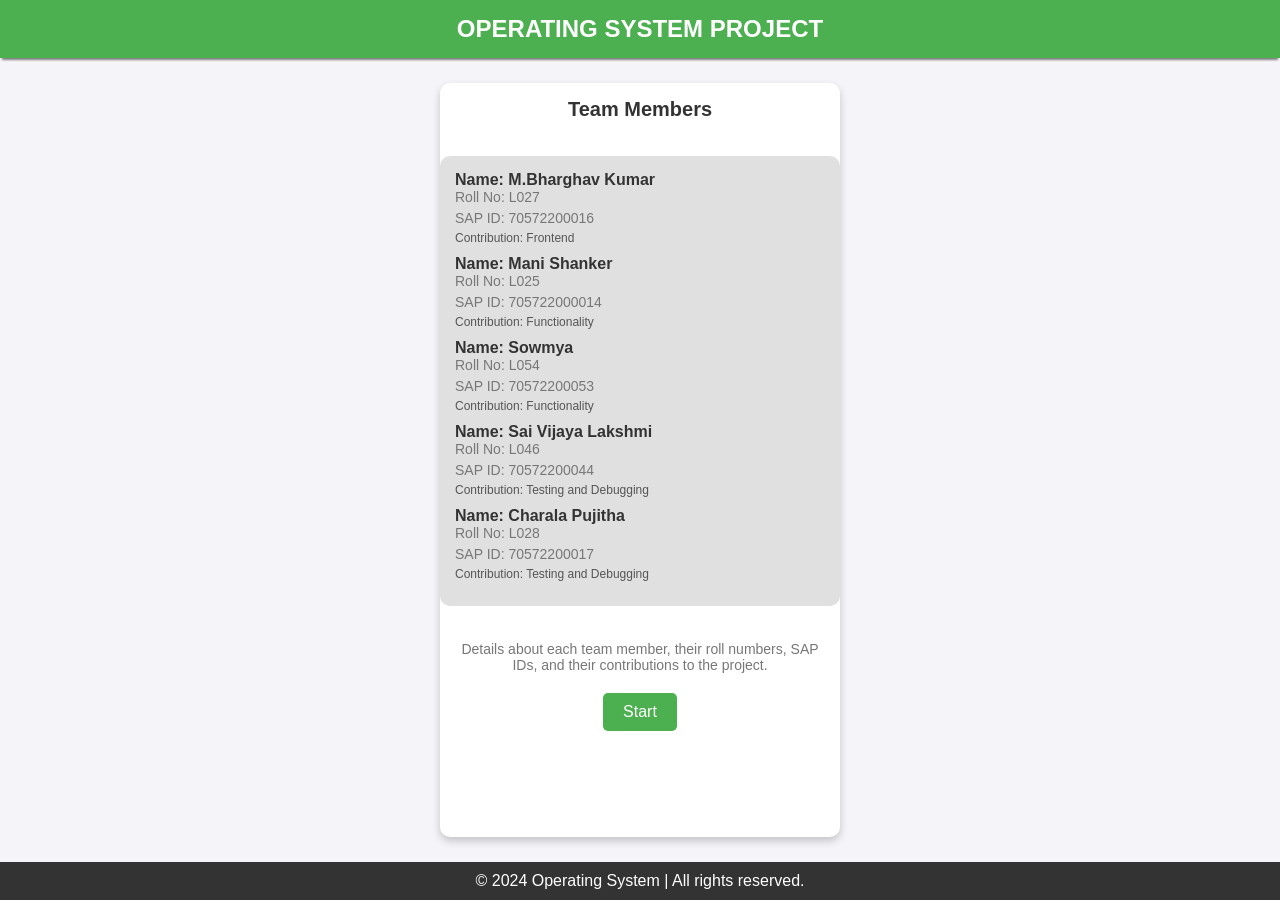
==== 1.html @ de4a6931 "Add files via upload" ====
<!DOCTYPE html>
<html lang="en">
<head>
    <meta charset="UTF-8">
    <meta name="viewport" content="width=device-width, initial-scale=1.0">
    <title>Operating System</title>
    <style>
        /* Basic Reset */
        * {
            margin: 0;
            padding: 0;
            box-sizing: border-box;
        }

        /* Ensure full height and width */
        html, body {
            height: 100%;
            width: 100%;
            font-family: 'Arial', sans-serif;
            background-color: #f4f4f9;
        }

        /* Flexbox for centering content */
        body {
            display: flex;
            flex-direction: column;
            justify-content: space-between;
        }

        header {
            background-color: #4CAF50;
            color: white;
            padding: 15px 0;
            text-align: center;
            font-size: 24px;
            font-weight: bold;
            box-shadow: 0 4px 2px -2px gray;
        }

        /* Flexbox container for the cards */
        .container {
            display: flex;
            flex-wrap: wrap;
            justify-content: center;
            padding: 5px;
            width:90%;
            max-width:1200px;
            margin :0 auto;
            flex-grow: 1; /* Take up available space */
        }

        .card {
            background-color: white;
            border-radius: 10px;
            box-shadow: 0 4px 8px rgba(0, 0, 0, 0.2);
            width: 400px;
            margin: 20px;
            overflow: hidden;
            transition: transform 0.3s;
        }

        .card:hover {
            transform: scale(1.05);
        }

        .card-placeholder {
            width: 100%;
            background-color: #e0e0e0;
            padding: 15px;
            margin-bottom: 20px;
            border-radius: 10px;
        }

        .member-info {
            display: flex;
            flex-direction: column;
            align-items: flex-start;
            margin-bottom: 10px;
        }

        .member-info h6 {
            margin: 0;
            font-size: 16px;
            color: #333;
        }

        .roll-number {
            font-size: 14px;
            color: #777;
            margin-bottom: 5px;
        }

        .contribution {
            font-size: 12px;
            color: #555;
        }

        .card-content {
            padding: 15px;
            text-align: center;
        }

        .card-content h3 {
            font-size: 20px;
            margin: 0 0 20px 0;
            color: #333;
        }

        .card-content p {
            font-size: 14px;
            color: #777;
            margin-bottom: 20px;
        }

        button {
            background-color: #4CAF50;
            color: white;
            border: none;
            padding: 10px 20px;
            font-size: 16px;
            border-radius: 5px;
            cursor: pointer;
            display: block;
            margin: 0 auto;
        }

        button:hover {
            background-color: #45a049;
        }
        
    

        /* Fixed footer at the bottom */
        footer {
            text-align: center;
            padding: 10px;
            background-color: #333;
            color: white;
            width: 100%;
        }

        /* Responsive card width for smaller screens */
        @media screen and (max-width: 768px) {
            .card {
                width: 100%;
            }
        }
    </style>
</head>
<body>

<header>
    OPERATING SYSTEM PROJECT
</header>

<div class="container">
    <div class="card">
        <div class="card-content">
            <h3>Team Members</h3>
        </div>

        <!-- Team members information -->
        <div class="card-placeholder">
         <div class="member-info">
                <h6>Name: M.Bharghav Kumar</h6>
                <p class="roll-number">Roll No: L027</p>
                <p class="roll-number">SAP ID: 70572200016</p>
                <p class="contribution">Contribution: Frontend</p>
            </div>
            
            <div class="member-info">
                <h6>Name: Mani Shanker</h6>
                <p class="roll-number">Roll No: L025</p>
                <p class="roll-number">SAP ID: 705722000014</p>
                <p class="contribution">Contribution: Functionality</p>
            </div>

            <div class="member-info">
                <h6>Name: Sowmya</h6>
                <p class="roll-number">Roll No: L054</p>
                <p class="roll-number">SAP ID: 70572200053</p>
                <p class="contribution">Contribution: Functionality </p>
            </div>

            <div class="member-info">
                <h6>Name: Sai Vijaya Lakshmi</h6>
                <p class="roll-number">Roll No: L046</p>
                <p class="roll-number">SAP ID: 70572200044</p>
                <p class="contribution">Contribution: Testing and Debugging</p>
            </div>
            <div class="member-info">
                <h6>Name: Charala Pujitha</h6>
                <p class="roll-number">Roll No: L028</p>
                <p class="roll-number">SAP ID: 70572200017</p>
                <p class="contribution">Contribution: Testing and Debugging</p>
            </div>
        </div>

        <div class="card-content">
            <p>Details about each team member, their roll numbers, SAP IDs, and their contributions to the project.</p>
            <!-- Button to redirect to another page -->
            <button onclick="location.href='2.html'">Start</button>
        </div>
    </div>
</div>

<footer>
    &copy; 2024 Operating System | All rights reserved.
</footer>

</body>
</html>
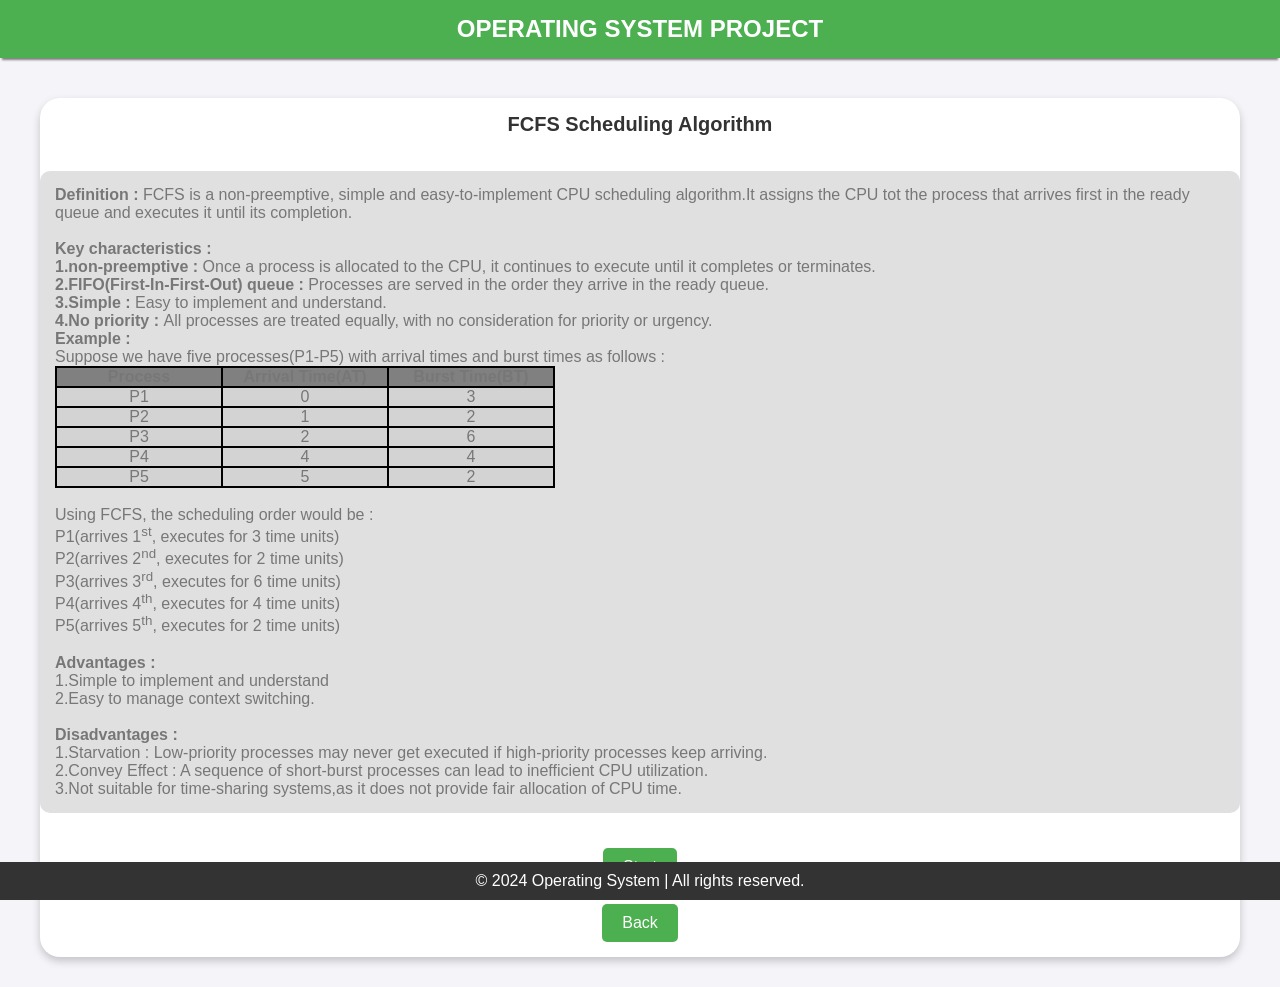
==== commit ad628079: "Add files via upload" ====
--- a/1.html
+++ b/1.html
@@ -5,26 +5,22 @@
     <meta name="viewport" content="width=device-width, initial-scale=1.0">
     <title>Operating System</title>
     <style>
-        /* Basic Reset */
-        * {
-            margin: 0;
-            padding: 0;
-            box-sizing: border-box;
-        }
-
-        /* Ensure full height and width */
-        html, body {
-            height: 100%;
-            width: 100%;
-            font-family: 'Arial', sans-serif;
-            background-color: #f4f4f9;
-        }
-
-        /* Flexbox for centering content */
+        *{
+            margin :0;
+            padding:0;
+            box-sizing:border-box;
+
+        }
+        html,body{
+            height:100%;
+            width:100%;
+            font-family:'Arial',sans-serif;
+            background-color:#f4f4f9;
+        }
         body {
-            display: flex;
-            flex-direction: column;
-            justify-content: space-between;
+            display:flex;
+            flex-direction:column;
+            justify-content:space-between;
         }
 
         header {
@@ -37,24 +33,21 @@
             box-shadow: 0 4px 2px -2px gray;
         }
 
-        /* Flexbox container for the cards */
         .container {
             display: flex;
             flex-wrap: wrap;
             justify-content: center;
-            padding: 5px;
-            width:90%;
-            max-width:1200px;
-            margin :0 auto;
-            flex-grow: 1; /* Take up available space */
+            padding: 10px;
+            margin: 10px;
         }
 
         .card {
             background-color: white;
-            border-radius: 10px;
+            border-radius: 20px;
             box-shadow: 0 4px 8px rgba(0, 0, 0, 0.2);
-            width: 400px;
             margin: 20px;
+            width: 100vw;
+            min-height:70vh;
             overflow: hidden;
             transition: transform 0.3s;
         }
@@ -63,36 +56,19 @@
             transform: scale(1.05);
         }
 
+        /* Placeholder for empty content */
         .card-placeholder {
             width: 100%;
             background-color: #e0e0e0;
             padding: 15px;
             margin-bottom: 20px;
             border-radius: 10px;
-        }
-
-        .member-info {
+            min-height: 100px; /* Adjust the height for empty content */
             display: flex;
-            flex-direction: column;
-            align-items: flex-start;
-            margin-bottom: 10px;
-        }
-
-        .member-info h6 {
-            margin: 0;
+            justify-content: center;
+            align-items: center;
+            color: #777;
             font-size: 16px;
-            color: #333;
-        }
-
-        .roll-number {
-            font-size: 14px;
-            color: #777;
-            margin-bottom: 5px;
-        }
-
-        .contribution {
-            font-size: 12px;
-            color: #555;
         }
 
         .card-content {
@@ -104,12 +80,6 @@
             font-size: 20px;
             margin: 0 0 20px 0;
             color: #333;
-        }
-
-        .card-content p {
-            font-size: 14px;
-            color: #777;
-            margin-bottom: 20px;
         }
 
         button {
@@ -127,19 +97,17 @@
         button:hover {
             background-color: #45a049;
         }
-        
-    
-
-        /* Fixed footer at the bottom */
+
         footer {
             text-align: center;
             padding: 10px;
             background-color: #333;
             color: white;
+            position: fixed;
             width: 100%;
-        }
-
-        /* Responsive card width for smaller screens */
+            bottom: 0;
+        }
+
         @media screen and (max-width: 768px) {
             .card {
                 width: 100%;
@@ -153,53 +121,77 @@
     OPERATING SYSTEM PROJECT
 </header>
 
-<div class="container">
-    <div class="card">
+
+        <div class="container">
+            <div class="card">
+                <div class="card-content">
+                    <h3>FCFS Scheduling Algorithm</h3>
+                </div>
+        
+        <div class="card-placeholder">
+         <div>   <p><b>Definition :</b> FCFS is a non-preemptive, simple and easy-to-implement CPU scheduling algorithm.It assigns the CPU tot the process that arrives first in the ready queue and executes it until its completion.</p><br>
+           <p><b>Key characteristics : </b></p>
+           <p><b>1.non-preemptive : </b>Once a process is allocated to the CPU, it continues to execute until it completes or terminates.</p>
+<p><b>2.FIFO(First-In-First-Out) queue : </b>Processes are served in the order they arrive in the ready queue.</p>
+<p><b>3.Simple : </b>Easy to implement and understand.</p>
+<p><b>4.No priority : </b>All processes are treated equally, with no consideration for priority or urgency.</p>            
+<p><b>Example :</b></p>
+<p>Suppose we have five processes(P1-P5) with arrival times and burst times as follows :</p> 
+<table bgcolor="black" width ="500" height="35">
+<tr bgcolor="grey">
+    <th width="100" >Process</th>
+    <th width="100">Arrival Time(AT)</th>
+    <th width="100">Burst Time(BT)</th>
+</tr>
+<tr bgcolor="lightgrey" align="center">
+<td>P1</td>
+<td>0</td>
+<td>3</td>
+</tr>
+<tr bgcolor="lightgrey" align="center" >
+    <td>P2</td>
+    <td>1</td>
+    <td>2</td>
+</tr>
+<tr bgcolor="lightgrey" align="center">
+    <td>P3</td>
+    <td>2</td>
+    <td>6</td>
+</tr>
+<tr bgcolor="lightgrey" align="center">
+    <td>P4</td>
+    <td>4</td>
+    <td>4</td>
+</tr>
+<tr bgcolor="lightgrey" align="center">
+    <td>P5</td>
+    <td>5</td>
+    <td>2</td>
+</tr>
+
+</table> <br>
+<p>Using FCFS, the scheduling order would be :</p>
+<p>P1(arrives 1<sup>st</sup>, executes for 3 time units)</p>
+<p>P2(arrives 2<sup>nd</sup>, executes for 2 time units)</p>
+<p>P3(arrives 3<sup>rd</sup>, executes for 6 time units)</p>
+<p>P4(arrives 4<sup>th</sup>, executes for 4 time units)</p>
+<p>P5(arrives 5<sup>th</sup>, executes for 2 time units)</p><br>
+<p><b>Advantages : </b><br>
+1.Simple to implement and understand<br>
+2.Easy to manage context switching.</p><br>
+<p><b>Disadvantages : </b><br>
+1.Starvation : Low-priority processes may never get executed if high-priority processes keep arriving.<br>
+2.Convey Effect : A sequence of short-burst processes can lead to inefficient CPU utilization.<br>
+3.Not suitable for time-sharing systems,as it does not provide fair allocation of CPU time.<br>
+</p>
+</div>
+
+        </div>
+
         <div class="card-content">
-            <h3>Team Members</h3>
-        </div>
-
-        <!-- Team members information -->
-        <div class="card-placeholder">
-         <div class="member-info">
-                <h6>Name: M.Bharghav Kumar</h6>
-                <p class="roll-number">Roll No: L027</p>
-                <p class="roll-number">SAP ID: 70572200016</p>
-                <p class="contribution">Contribution: Frontend</p>
-            </div>
             
-            <div class="member-info">
-                <h6>Name: Mani Shanker</h6>
-                <p class="roll-number">Roll No: L025</p>
-                <p class="roll-number">SAP ID: 705722000014</p>
-                <p class="contribution">Contribution: Functionality</p>
-            </div>
-
-            <div class="member-info">
-                <h6>Name: Sowmya</h6>
-                <p class="roll-number">Roll No: L054</p>
-                <p class="roll-number">SAP ID: 70572200053</p>
-                <p class="contribution">Contribution: Functionality </p>
-            </div>
-
-            <div class="member-info">
-                <h6>Name: Sai Vijaya Lakshmi</h6>
-                <p class="roll-number">Roll No: L046</p>
-                <p class="roll-number">SAP ID: 70572200044</p>
-                <p class="contribution">Contribution: Testing and Debugging</p>
-            </div>
-            <div class="member-info">
-                <h6>Name: Charala Pujitha</h6>
-                <p class="roll-number">Roll No: L028</p>
-                <p class="roll-number">SAP ID: 70572200017</p>
-                <p class="contribution">Contribution: Testing and Debugging</p>
-            </div>
-        </div>
-
-        <div class="card-content">
-            <p>Details about each team member, their roll numbers, SAP IDs, and their contributions to the project.</p>
-            <!-- Button to redirect to another page -->
-            <button onclick="location.href='2.html'">Start</button>
+            <button onclick="location.href='2.html'">Start</button><br>
+            <button onclick="location.href='index.html'">Back</button>
         </div>
     </div>
 </div>
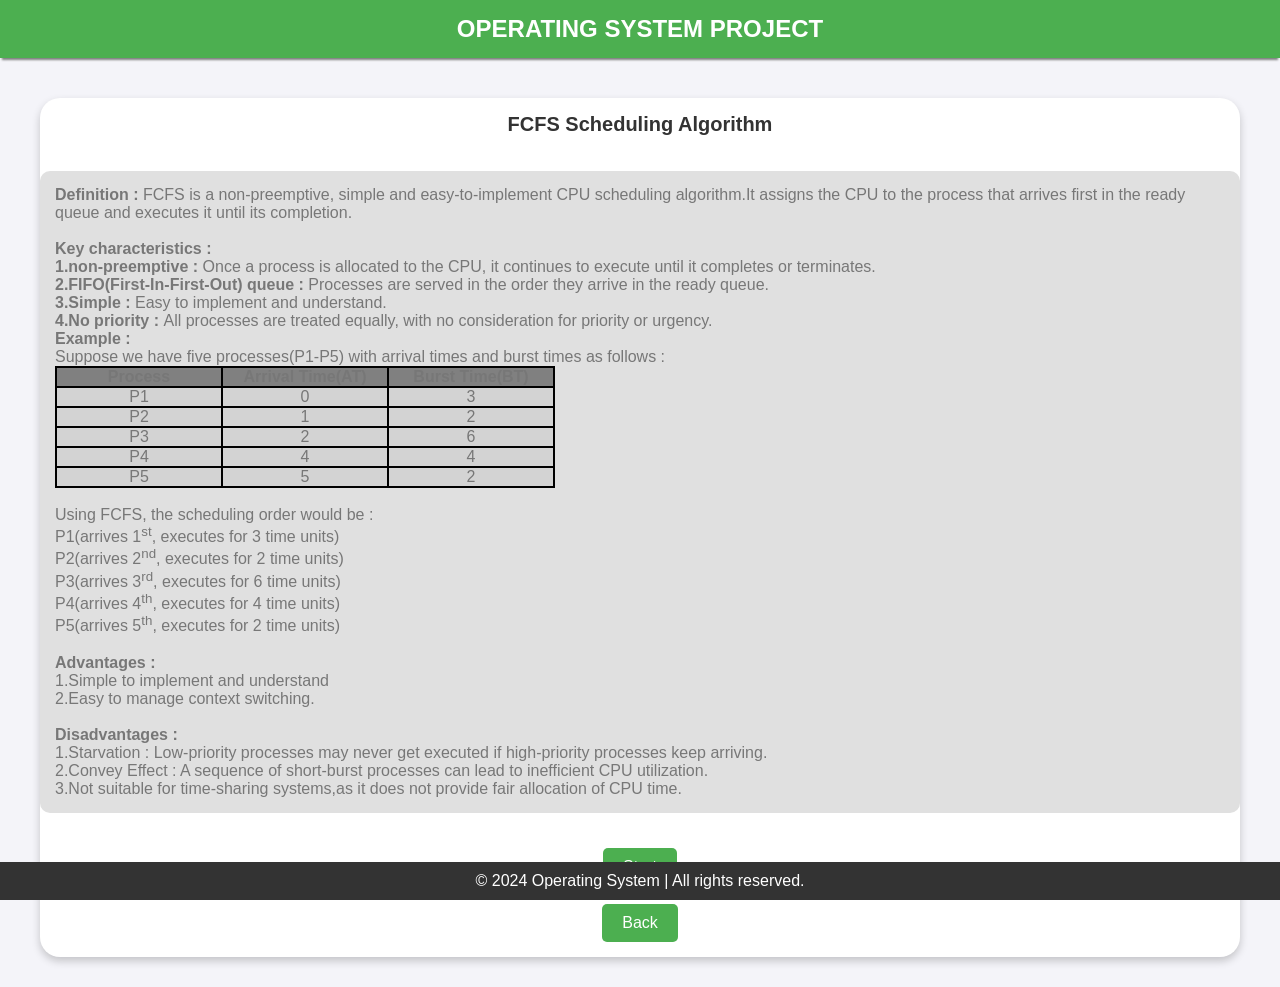
==== commit fae0e649: "Fix typo in FCFS definition text" ====
--- a/1.html
+++ b/1.html
@@ -129,7 +129,7 @@
                 </div>
         
         <div class="card-placeholder">
-         <div>   <p><b>Definition :</b> FCFS is a non-preemptive, simple and easy-to-implement CPU scheduling algorithm.It assigns the CPU tot the process that arrives first in the ready queue and executes it until its completion.</p><br>
+         <div>   <p><b>Definition :</b> FCFS is a non-preemptive, simple and easy-to-implement CPU scheduling algorithm.It assigns the CPU to the process that arrives first in the ready queue and executes it until its completion.</p><br>
            <p><b>Key characteristics : </b></p>
            <p><b>1.non-preemptive : </b>Once a process is allocated to the CPU, it continues to execute until it completes or terminates.</p>
 <p><b>2.FIFO(First-In-First-Out) queue : </b>Processes are served in the order they arrive in the ready queue.</p>
